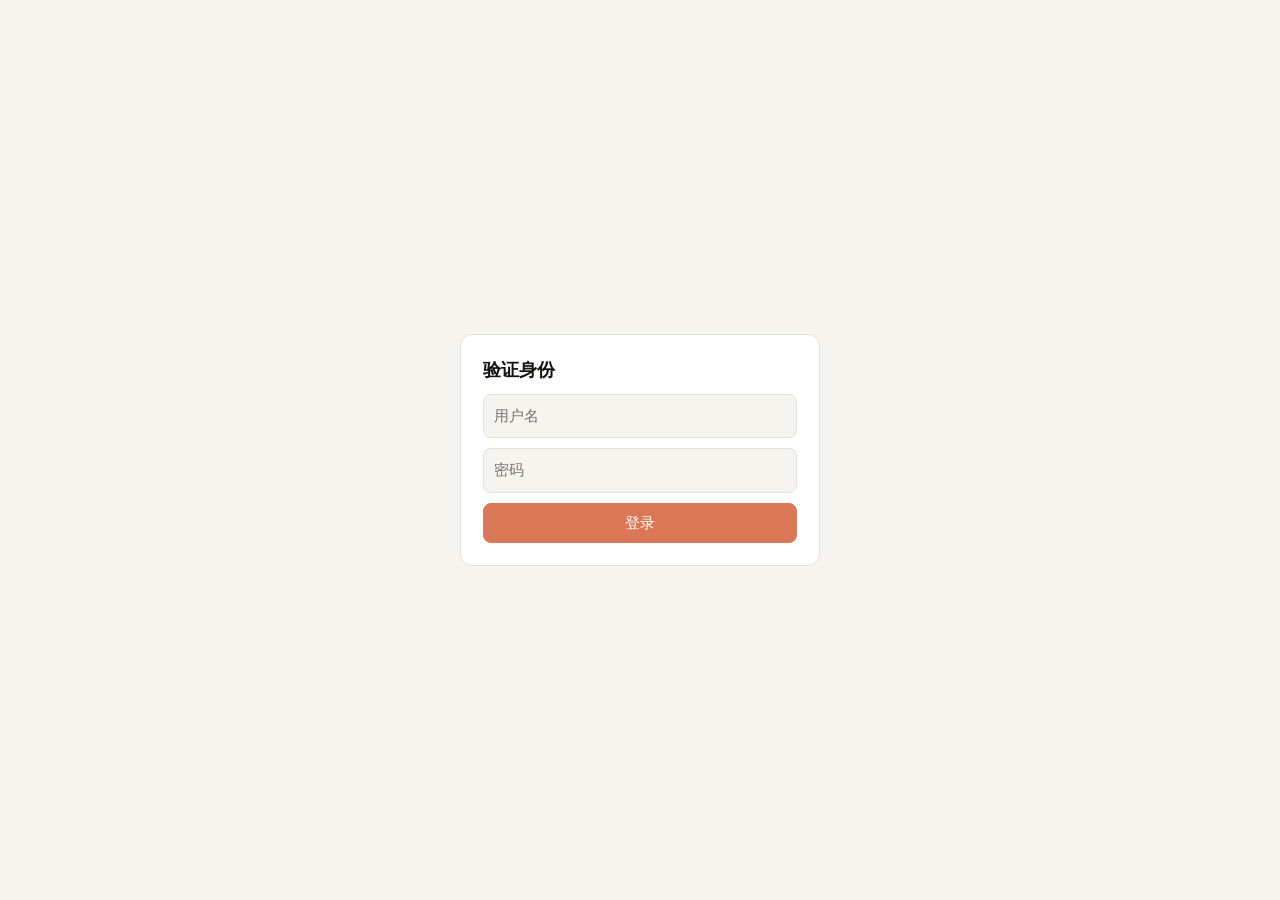
==== admin/public/index.html @ 4e2c1215 "feat: 本地建议管理Web-UI与服务器管理API(端口37795验证器); V0.0.11" ====
<!DOCTYPE html>
<html lang="zh-CN">
<head>
<meta charset="utf-8">
<meta name="viewport" content="width=device-width, initial-scale=1">
<title>Expo Planner 建议管理</title>
<style>
:root{--bg:#f5f4ee;--ink:#141413;--surface:#ffffff;--border:#e3e0d8;--accent:#da7756;--blue:#66ccff;--muted:#7a766c;}
@media (prefers-color-scheme:dark){:root{--bg:#262624;--ink:#f5f4ee;--surface:#2f2e2c;--border:#46443f;--muted:#b6b0a4;}}
*{box-sizing:border-box;margin:0;padding:0}
body{background:var(--bg);color:var(--ink);font:15px/1.5 -apple-system,"Segoe UI","Noto Sans SC",sans-serif;min-height:100vh}
header{display:flex;align-items:center;gap:12px;padding:12px 18px;border-bottom:1px solid var(--border);position:sticky;top:0;background:var(--bg)}
header h1{font-size:17px;font-weight:700}
.btn{border:1px solid var(--border);background:var(--surface);color:var(--ink);border-radius:8px;padding:8px 12px;font:inherit;cursor:pointer}
.btn.primary{background:var(--accent);border-color:var(--accent);color:#fff}
.btn.ghost{background:transparent}
.btn.on{background:var(--blue);border-color:var(--blue);color:#00324d}
.layout{display:grid;grid-template-columns:3fr 1fr;gap:16px;padding:16px 18px;max-width:1200px;margin:0 auto}
.card{background:var(--surface);border:1px solid var(--border);border-radius:8px;padding:14px;margin-bottom:12px}
.card .row{display:flex;align-items:center;justify-content:space-between;gap:10px;flex-wrap:wrap}
.card h2{font-size:15px;font-weight:700}
.card .time{color:var(--muted);font-size:12px}
.card p{white-space:pre-wrap;margin:8px 0}
.card textarea{width:100%;min-height:64px;border:1px solid var(--border);border-radius:8px;padding:8px;font:inherit;background:var(--bg);color:var(--ink)}
.card .actions{display:flex;gap:8px;margin-top:8px;flex-wrap:wrap}
.sidebar .card h2{font-size:14px;margin-bottom:8px}
.filter{display:flex;flex-direction:column;gap:6px}
.hidden{display:none}
#login{position:fixed;inset:0;background:var(--bg);display:flex;align-items:center;justify-content:center}
#login form{width:min(360px,90vw);background:var(--surface);border:1px solid var(--border);border-radius:12px;padding:22px;display:flex;flex-direction:column;gap:10px}
#login h1{font-size:18px}
#login input{border:1px solid var(--border);border-radius:8px;padding:10px;font:inherit;background:var(--bg);color:var(--ink)}
#login .error{color:#c65a52;font-size:13px}
@media(max-width:760px){.layout{grid-template-columns:1fr}}
</style>
</head>
<body>
<header>
  <h1>Expo Planner 建议管理</h1>
  <span id="stats" style="margin-left:auto;color:var(--muted);font-size:13px"></span>
  <button class="btn ghost" id="logout" style="margin-left:8px">退出</button>
</header>

<div class="layout hidden" id="main">
  <section id="list"></section>
  <aside class="sidebar">
    <div class="card">
      <h2>筛选</h2>
      <div class="filter">
        <button class="btn on" data-filter="all">全部</button>
        <button class="btn" data-filter="pending">未处理</button>
        <button class="btn" data-filter="done">已处理</button>
        <button class="btn" data-filter="archived">已归档</button>
      </div>
    </div>
    <div class="card">
      <h2>收藏</h2>
      <button class="btn" id="favorites">查看收藏</button>
    </div>
  </aside>
</div>

<div id="login">
  <form id="login-form">
    <h1>验证身份</h1>
    <input id="username" placeholder="用户名" autocomplete="username">
    <input id="password" type="password" placeholder="密码" autocomplete="current-password">
    <div class="error hidden" id="login-error">验证失败</div>
    <button class="btn primary" type="submit">登录</button>
  </form>
</div>

<script>
const state = { filter: 'all', favorites: false, data: [] }
const listEl = document.getElementById('list')
const loginEl = document.getElementById('login')
const mainEl = document.getElementById('main')
const statsEl = document.getElementById('stats')

function fmt(ms) { if (!ms) return ''; const d = new Date(ms); const p = n => String(n).padStart(2, '0'); return `${d.getFullYear()}-${p(d.getMonth()+1)}-${p(d.getDate())} ${p(d.getHours())}:${p(d.getMinutes())}` }
function done(item) { return Boolean(item.reply) || Boolean(item.processed) }

function render() {
  let items = state.data.slice()
  if (state.filter === 'pending') items = items.filter(i => !done(i) && !i.archived)
  else if (state.filter === 'done') items = items.filter(i => done(i) && !i.archived)
  else if (state.filter === 'archived') items = items.filter(i => i.archived)
  else if (state.favorites) items = items.filter(i => i.favorite)
  items.sort((a, b) => { const ad = done(a), bd = done(b); if (ad !== bd) return ad ? 1 : -1; return (a.submittedAt || 0) - (b.submittedAt || 0) })

  const pending = state.data.filter(i => !done(i)).length
  const replied = state.data.filter(done).length
  statsEl.textContent = `共 ${state.data.length} 条 / 未处理 ${pending} / 已处理 ${replied}`

  listEl.innerHTML = ''
  for (const item of items) {
    const card = document.createElement('div')
    card.className = 'card'
    card.dataset.id = item.id
    const archived = item.archived ? '已归档' : (done(item) ? '已处理' : '未处理')
    card.innerHTML = `
      <div class="row"><h2>${escapeHtml(item.title)}</h2><span class="time">${fmt(item.submittedAt)} · ${archived}</span></div>
      <p>${escapeHtml(item.content)}</p>
      <div class="row"><span class="time">版本 ${escapeHtml(item.appVersion || '-')} · ${escapeHtml(item.deviceModel || '-')}</span>
        <span class="time">${item.favorite ? '已收藏' : ''}</span></div>
      <textarea placeholder="输入回复">${escapeHtml(item.reply || '')}</textarea>
      <div class="actions">
        <button class="btn primary" data-act="reply">提交回复</button>
        <button class="btn ${item.favorite ? 'on' : ''}" data-act="favorite">${item.favorite ? '取消收藏' : '收藏'}</button>
        <button class="btn ${item.archived ? 'on' : ''}" data-act="archive">${item.archived ? '取消归档' : '归档'}</button>
      </div>`
    listEl.appendChild(card)
  }
}

function escapeHtml(value) {
  return String(value || '').replace(/[&<>"']/g, c => ({'&':'&amp;','<':'&lt;','>':'&gt;','"':'&quot;',"'":'&#39;'}[c]))
}

async function api(route, method, body) {
  const response = await fetch('/api/' + route, {
    method: method || 'GET',
    headers: { 'Content-Type': 'application/json' },
    body: body ? JSON.stringify(body) : undefined,
  })
  const payload = await response.json()
  if (!response.ok || !payload.ok) throw new Error(payload.error || 'request failed')
  return payload
}

async function load() {
  const payload = await api('suggestions')
  state.data = payload.suggestions || []
  render()
}

document.getElementById('login-form').addEventListener('submit', async event => {
  event.preventDefault()
  try {
    await api('login', 'POST', {
      username: document.getElementById('username').value,
      password: document.getElementById('password').value,
    })
    loginEl.classList.add('hidden')
    mainEl.classList.remove('hidden')
    await load()
  } catch (error) {
    document.getElementById('login-error').classList.remove('hidden')
    document.getElementById('login-error').textContent = error.message
  }
})

document.getElementById('logout').addEventListener('click', () => location.reload())

document.querySelectorAll('[data-filter]').forEach(button => {
  button.addEventListener('click', () => {
    document.querySelectorAll('[data-filter]').forEach(b => b.classList.remove('on'))
    button.classList.add('on')
    state.filter = button.dataset.filter
    state.favorites = false
    document.getElementById('favorites').classList.remove('on')
    render()
  })
})

document.getElementById('favorites').addEventListener('click', () => {
  state.favorites = !state.favorites
  document.getElementById('favorites').classList.toggle('on', state.favorites)
  if (state.favorites) {
    document.querySelectorAll('[data-filter]').forEach(b => b.classList.remove('on'))
    state.filter = 'all'
  }
  render()
})

listEl.addEventListener('click', async event => {
  const button = event.target.closest('button[data-act]')
  if (!button) return
  const card = button.closest('.card')
  const id = card.dataset.id
  const act = button.dataset.act
  try {
    if (act === 'reply') {
      const reply = card.querySelector('textarea').value
      await api('reply', 'POST', { id, reply })
    } else if (act === 'favorite') {
      const item = state.data.find(i => i.id === id)
      await api('favorite', 'POST', { id, favorite: !item.favorite })
    } else if (act === 'archive') {
      const item = state.data.find(i => i.id === id)
      await api('archive', 'POST', { id, archived: !item.archived })
    }
    await load()
  } catch (error) {
    window.alert(error.message)
  }
})
</script>
</body>
</html>
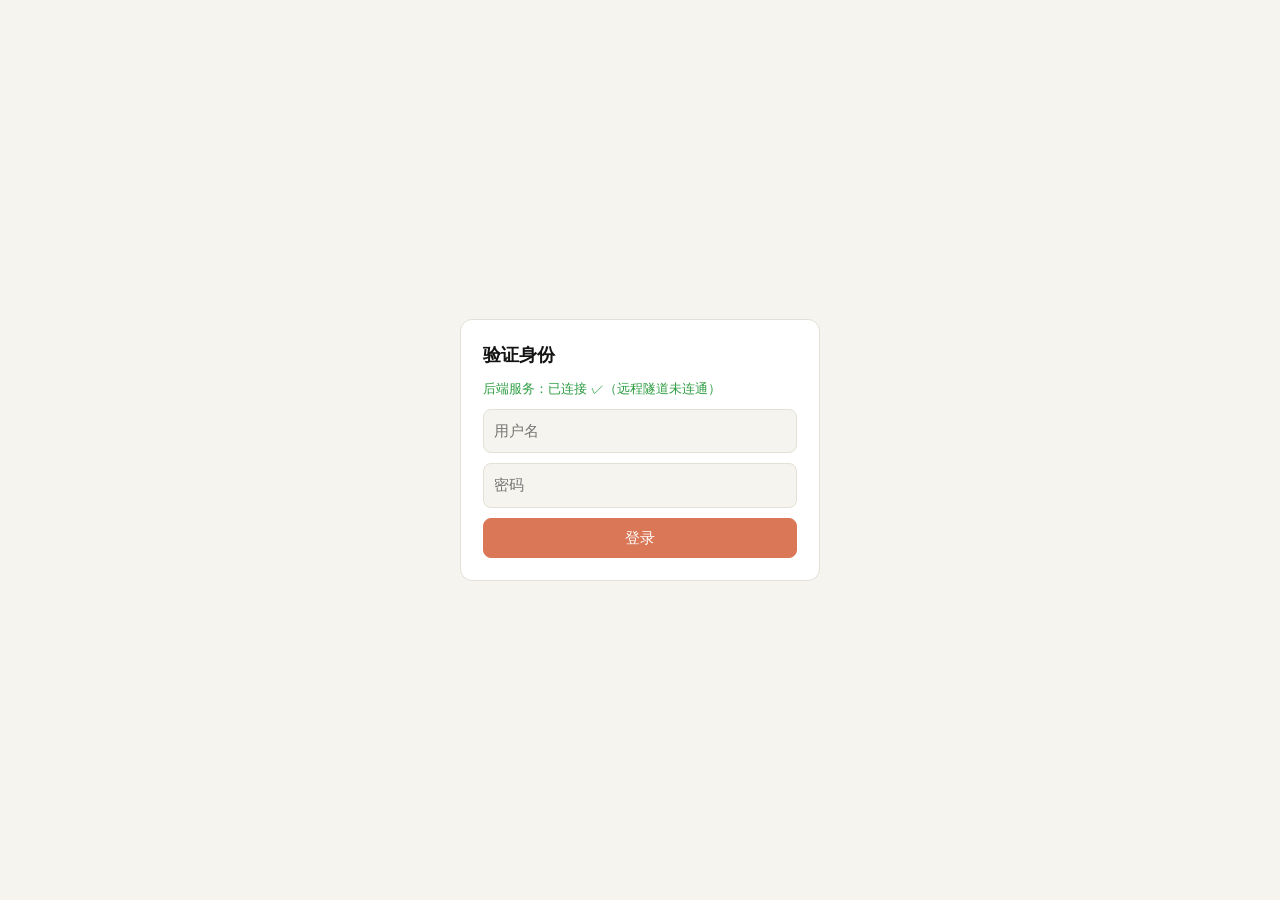
==== commit 3976679f: "admin管理端: 请求超时与错误细化(隧道不可达502/密码错误401)/探活ping/页面v2自检+登录中状态+全局错误提示/端口可配置EXPO_ADMIN_PORT" ====
--- a/admin/public/index.html
+++ b/admin/public/index.html
@@ -3,7 +3,7 @@
 <head>
 <meta charset="utf-8">
 <meta name="viewport" content="width=device-width, initial-scale=1">
-<title>Expo Planner 建议管理</title>
+<title>toComic 建议管理</title>
 <style>
 :root{--bg:#f5f4ee;--ink:#141413;--surface:#ffffff;--border:#e3e0d8;--accent:#da7756;--blue:#66ccff;--muted:#7a766c;}
 @media (prefers-color-scheme:dark){:root{--bg:#262624;--ink:#f5f4ee;--surface:#2f2e2c;--border:#46443f;--muted:#b6b0a4;}}
@@ -15,6 +15,7 @@
 .btn.primary{background:var(--accent);border-color:var(--accent);color:#fff}
 .btn.ghost{background:transparent}
 .btn.on{background:var(--blue);border-color:var(--blue);color:#00324d}
+.btn.wide{width:100%}
 .layout{display:grid;grid-template-columns:3fr 1fr;gap:16px;padding:16px 18px;max-width:1200px;margin:0 auto}
 .card{background:var(--surface);border:1px solid var(--border);border-radius:8px;padding:14px;margin-bottom:12px}
 .card .row{display:flex;align-items:center;justify-content:space-between;gap:10px;flex-wrap:wrap}
@@ -25,7 +26,10 @@
 .card .actions{display:flex;gap:8px;margin-top:8px;flex-wrap:wrap}
 .sidebar .card h2{font-size:14px;margin-bottom:8px}
 .filter{display:flex;flex-direction:column;gap:6px}
+.viewhead{display:flex;align-items:center;gap:10px;margin-bottom:12px}
+.viewhead h2{font-size:16px;font-weight:700}
 .hidden{display:none}
+#more{padding:8px 0}
 #login{position:fixed;inset:0;background:var(--bg);display:flex;align-items:center;justify-content:center}
 #login form{width:min(360px,90vw);background:var(--surface);border:1px solid var(--border);border-radius:12px;padding:22px;display:flex;flex-direction:column;gap:10px}
 #login h1{font-size:18px}
@@ -36,26 +40,37 @@
 </head>
 <body>
 <header>
-  <h1>Expo Planner 建议管理</h1>
+  <h1>toComic 建议管理</h1>
   <span id="stats" style="margin-left:auto;color:var(--muted);font-size:13px"></span>
+  <span id="ver" style="color:var(--muted);font-size:12px"></span>
   <button class="btn ghost" id="logout" style="margin-left:8px">退出</button>
 </header>
 
 <div class="layout hidden" id="main">
-  <section id="list"></section>
+  <section id="listwrap">
+    <div class="viewhead hidden" id="archive-head">
+      <button class="btn" id="archive-back">返回</button>
+      <h2>已归档</h2>
+    </div>
+    <div id="list"></div>
+    <div id="more" class="hidden"><button class="btn wide" id="load-more">加载更多</button></div>
+  </section>
   <aside class="sidebar">
-    <div class="card">
+    <div class="card" id="filter-card">
       <h2>筛选</h2>
       <div class="filter">
         <button class="btn on" data-filter="all">全部</button>
         <button class="btn" data-filter="pending">未处理</button>
         <button class="btn" data-filter="done">已处理</button>
-        <button class="btn" data-filter="archived">已归档</button>
       </div>
     </div>
     <div class="card">
       <h2>收藏</h2>
-      <button class="btn" id="favorites">查看收藏</button>
+      <button class="btn wide" id="favorites">查看收藏</button>
+    </div>
+    <div class="card">
+      <h2>归档</h2>
+      <button class="btn wide" id="open-archive">查看归档</button>
     </div>
   </aside>
 </div>
@@ -63,53 +78,87 @@
 <div id="login">
   <form id="login-form">
     <h1>验证身份</h1>
+    <div id="health" style="font-size:13px;color:var(--muted)">正在检测后端服务…</div>
     <input id="username" placeholder="用户名" autocomplete="username">
     <input id="password" type="password" placeholder="密码" autocomplete="current-password">
     <div class="error hidden" id="login-error">验证失败</div>
-    <button class="btn primary" type="submit">登录</button>
+    <button class="btn primary" type="submit" id="login-btn">登录</button>
   </form>
 </div>
 
 <script>
-const state = { filter: 'all', favorites: false, data: [] }
+const PAGE_SIZE = 50
+const state = { filter: 'all', favorites: false, view: 'main', data: [], page: 1, hasMore: false, total: 0 }
 const listEl = document.getElementById('list')
 const loginEl = document.getElementById('login')
 const mainEl = document.getElementById('main')
 const statsEl = document.getElementById('stats')
+const moreEl = document.getElementById('more')
+const loadMoreEl = document.getElementById('load-more')
+const archiveHeadEl = document.getElementById('archive-head')
+const filterCardEl = document.getElementById('filter-card')
+const verEl = document.getElementById('ver')
+const healthEl = document.getElementById('health')
+const loginBtn = document.getElementById('login-btn')
+const UI_VERSION = 2
 
 function fmt(ms) { if (!ms) return ''; const d = new Date(ms); const p = n => String(n).padStart(2, '0'); return `${d.getFullYear()}-${p(d.getMonth()+1)}-${p(d.getDate())} ${p(d.getHours())}:${p(d.getMinutes())}` }
 function done(item) { return Boolean(item.reply) || Boolean(item.processed) }
 
+function visibleItems() {
+  let items = state.data.slice()
+  if (state.view === 'archive') {
+    items = items.filter(i => i.archived)
+  } else if (state.favorites) {
+    items = items.filter(i => i.favorite)
+  } else {
+    items = items.filter(i => !i.archived)
+    if (state.filter === 'pending') items = items.filter(i => !done(i))
+    else if (state.filter === 'done') items = items.filter(i => done(i))
+  }
+  items.sort((a, b) => { const ad = done(a), bd = done(b); if (ad !== bd) return ad ? 1 : -1; return (a.submittedAt || 0) - (b.submittedAt || 0) })
+  return items
+}
+
 function render() {
-  let items = state.data.slice()
-  if (state.filter === 'pending') items = items.filter(i => !done(i) && !i.archived)
-  else if (state.filter === 'done') items = items.filter(i => done(i) && !i.archived)
-  else if (state.filter === 'archived') items = items.filter(i => i.archived)
-  else if (state.favorites) items = items.filter(i => i.favorite)
-  items.sort((a, b) => { const ad = done(a), bd = done(b); if (ad !== bd) return ad ? 1 : -1; return (a.submittedAt || 0) - (b.submittedAt || 0) })
-
+  const items = visibleItems()
   const pending = state.data.filter(i => !done(i)).length
   const replied = state.data.filter(done).length
-  statsEl.textContent = `共 ${state.data.length} 条 / 未处理 ${pending} / 已处理 ${replied}`
+  const archived = state.data.filter(i => i.archived).length
+  statsEl.textContent = `共 ${state.total} 条 / 未处理 ${pending} / 已处理 ${replied} / 已归档 ${archived}`
+  archiveHeadEl.classList.toggle('hidden', state.view !== 'archive')
+  filterCardEl.classList.toggle('hidden', state.view !== 'main')
 
   listEl.innerHTML = ''
   for (const item of items) {
     const card = document.createElement('div')
     card.className = 'card'
     card.dataset.id = item.id
-    const archived = item.archived ? '已归档' : (done(item) ? '已处理' : '未处理')
+    const status = item.archived ? '已归档' : (done(item) ? '已处理' : '未处理')
     card.innerHTML = `
-      <div class="row"><h2>${escapeHtml(item.title)}</h2><span class="time">${fmt(item.submittedAt)} · ${archived}</span></div>
+      <div class="row"><h2>${escapeHtml(item.title)}</h2><span class="time">${fmt(item.submittedAt)} · ${status}</span></div>
       <p>${escapeHtml(item.content)}</p>
       <div class="row"><span class="time">版本 ${escapeHtml(item.appVersion || '-')} · ${escapeHtml(item.deviceModel || '-')}</span>
         <span class="time">${item.favorite ? '已收藏' : ''}</span></div>
+      ${state.view === 'archive' ? `
+      <div class="actions">
+        <button class="btn" data-act="archive">取消归档</button>
+      </div>` : `
       <textarea placeholder="输入回复">${escapeHtml(item.reply || '')}</textarea>
       <div class="actions">
         <button class="btn primary" data-act="reply">提交回复</button>
         <button class="btn ${item.favorite ? 'on' : ''}" data-act="favorite">${item.favorite ? '取消收藏' : '收藏'}</button>
-        <button class="btn ${item.archived ? 'on' : ''}" data-act="archive">${item.archived ? '取消归档' : '归档'}</button>
-      </div>`
+        <button class="btn" data-act="archive">归档</button>
+      </div>`}
+    `
     listEl.appendChild(card)
+  }
+  moreEl.classList.toggle('hidden', !state.hasMore)
+  if (items.length === 0) {
+    const empty = document.createElement('div')
+    empty.className = 'card'
+    empty.textContent = state.view === 'archive' ? '暂无已归档建议' : '暂无建议'
+    listEl.appendChild(empty)
   }
 }
 
@@ -117,25 +166,100 @@
   return String(value || '').replace(/[&<>"']/g, c => ({'&':'&amp;','<':'&lt;','>':'&gt;','"':'&quot;',"'":'&#39;'}[c]))
 }
 
+function showLogin() {
+  mainEl.classList.add('hidden')
+  loginEl.classList.remove('hidden')
+  document.getElementById('login-error').classList.add('hidden')
+}
+
+function fetchWithTimeout(url, options = {}, ms = 10000) {
+  const controller = new AbortController()
+  const timer = setTimeout(() => controller.abort(), ms)
+  return fetch(url, { ...options, signal: controller.signal }).finally(() => clearTimeout(timer))
+}
+
 async function api(route, method, body) {
-  const response = await fetch('/api/' + route, {
-    method: method || 'GET',
-    headers: { 'Content-Type': 'application/json' },
-    body: body ? JSON.stringify(body) : undefined,
-  })
-  const payload = await response.json()
+  let response
+  try {
+    response = await fetchWithTimeout('/api/' + route, {
+      method: method || 'GET',
+      headers: { 'Content-Type': 'application/json', 'X-Expo-Admin': '1' },
+      body: body ? JSON.stringify(body) : undefined,
+    })
+  } catch (error) {
+    if (error && error.name === 'AbortError') throw new Error('请求超时, 请检查本地管理端是否仍在运行')
+    throw new Error('无法连接本地管理端: ' + String(error))
+  }
+  let payload = null
+  try { payload = await response.json() } catch (_error) { payload = { ok: false } }
+  if (response.status === 401 && route !== 'login') {
+    showLogin()
+    const error = new Error('登录已过期, 请重新登录')
+    error.expired = true
+    throw error
+  }
+  if (response.status === 403) throw new Error(payload.hint || '页面版本过旧, 请强制刷新(Ctrl+Shift+R)')
   if (!response.ok || !payload.ok) throw new Error(payload.error || 'request failed')
   return payload
 }
 
+// ---- v2 自检 ----
+if (!window.fetch || typeof Promise === 'undefined' || !window.AbortController) {
+  document.getElementById('login-error').classList.remove('hidden')
+  document.getElementById('login-error').textContent = '请使用新版 Chrome/Edge/Firefox 打开本页面'
+}
+
+function showFatal(msg) {
+  const err = document.getElementById('login-error')
+  if (err) { err.classList.remove('hidden'); err.textContent = msg }
+}
+window.addEventListener('error', event => showFatal('页面脚本错误: ' + (event.message || 'unknown')))
+window.addEventListener('unhandledrejection', event => {
+  const reason = event.reason
+  showFatal('请求异常: ' + (reason && reason.message ? reason.message : String(reason)))
+})
+
+verEl.textContent = 'v' + UI_VERSION
+function checkHealth() {
+  fetchWithTimeout('/api/ping', {}, 5000)
+    .then(r => r.json().catch(() => ({})))
+    .then(p => {
+      healthEl.textContent = (p && p.remote === 'up') ? '后端服务：已连接 ✓' : '后端服务：已连接 ✓（远程隧道未连通）'
+      healthEl.style.color = '#2f9e44'
+    })
+    .catch(() => {
+      healthEl.textContent = '后端服务：连接失败 ✗ 请确认已启动 node admin/admin-server.js'
+      healthEl.style.color = '#c65a52'
+    })
+}
+checkHealth()
+
 async function load() {
-  const payload = await api('suggestions')
+  state.page = 1
+  const payload = await api(`suggestions?page=1&limit=${PAGE_SIZE}`)
   state.data = payload.suggestions || []
+  state.total = payload.total || state.data.length
+  state.hasMore = Boolean(payload.hasMore)
+  render()
+}
+
+async function loadMore() {
+  state.page += 1
+  const payload = await api(`suggestions?page=${state.page}&limit=${PAGE_SIZE}`)
+  const more = payload.suggestions || []
+  state.data = state.data.concat(more)
+  state.total = payload.total || state.total
+  state.hasMore = Boolean(payload.hasMore)
   render()
 }
 
 document.getElementById('login-form').addEventListener('submit', async event => {
   event.preventDefault()
+  const err = document.getElementById('login-error')
+  err.classList.add('hidden')
+  loginBtn.disabled = true
+  const original = loginBtn.textContent
+  loginBtn.textContent = '登录中…'
   try {
     await api('login', 'POST', {
       username: document.getElementById('username').value,
@@ -145,12 +269,28 @@
     mainEl.classList.remove('hidden')
     await load()
   } catch (error) {
-    document.getElementById('login-error').classList.remove('hidden')
-    document.getElementById('login-error').textContent = error.message
+    err.classList.remove('hidden')
+    err.textContent = error.message
+  } finally {
+    loginBtn.disabled = false
+    loginBtn.textContent = original
   }
 })
 
 document.getElementById('logout').addEventListener('click', () => location.reload())
+
+loadMoreEl.addEventListener('click', () => { loadMore().catch(e => { if (!e.expired) window.alert(e.message) }) })
+
+document.getElementById('open-archive').addEventListener('click', () => {
+  state.view = 'archive'
+  state.favorites = false
+  render()
+})
+
+document.getElementById('archive-back').addEventListener('click', () => {
+  state.view = 'main'
+  render()
+})
 
 document.querySelectorAll('[data-filter]').forEach(button => {
   button.addEventListener('click', () => {
@@ -192,7 +332,7 @@
     }
     await load()
   } catch (error) {
-    window.alert(error.message)
+    if (!error.expired) window.alert(error.message)
   }
 })
 </script>
